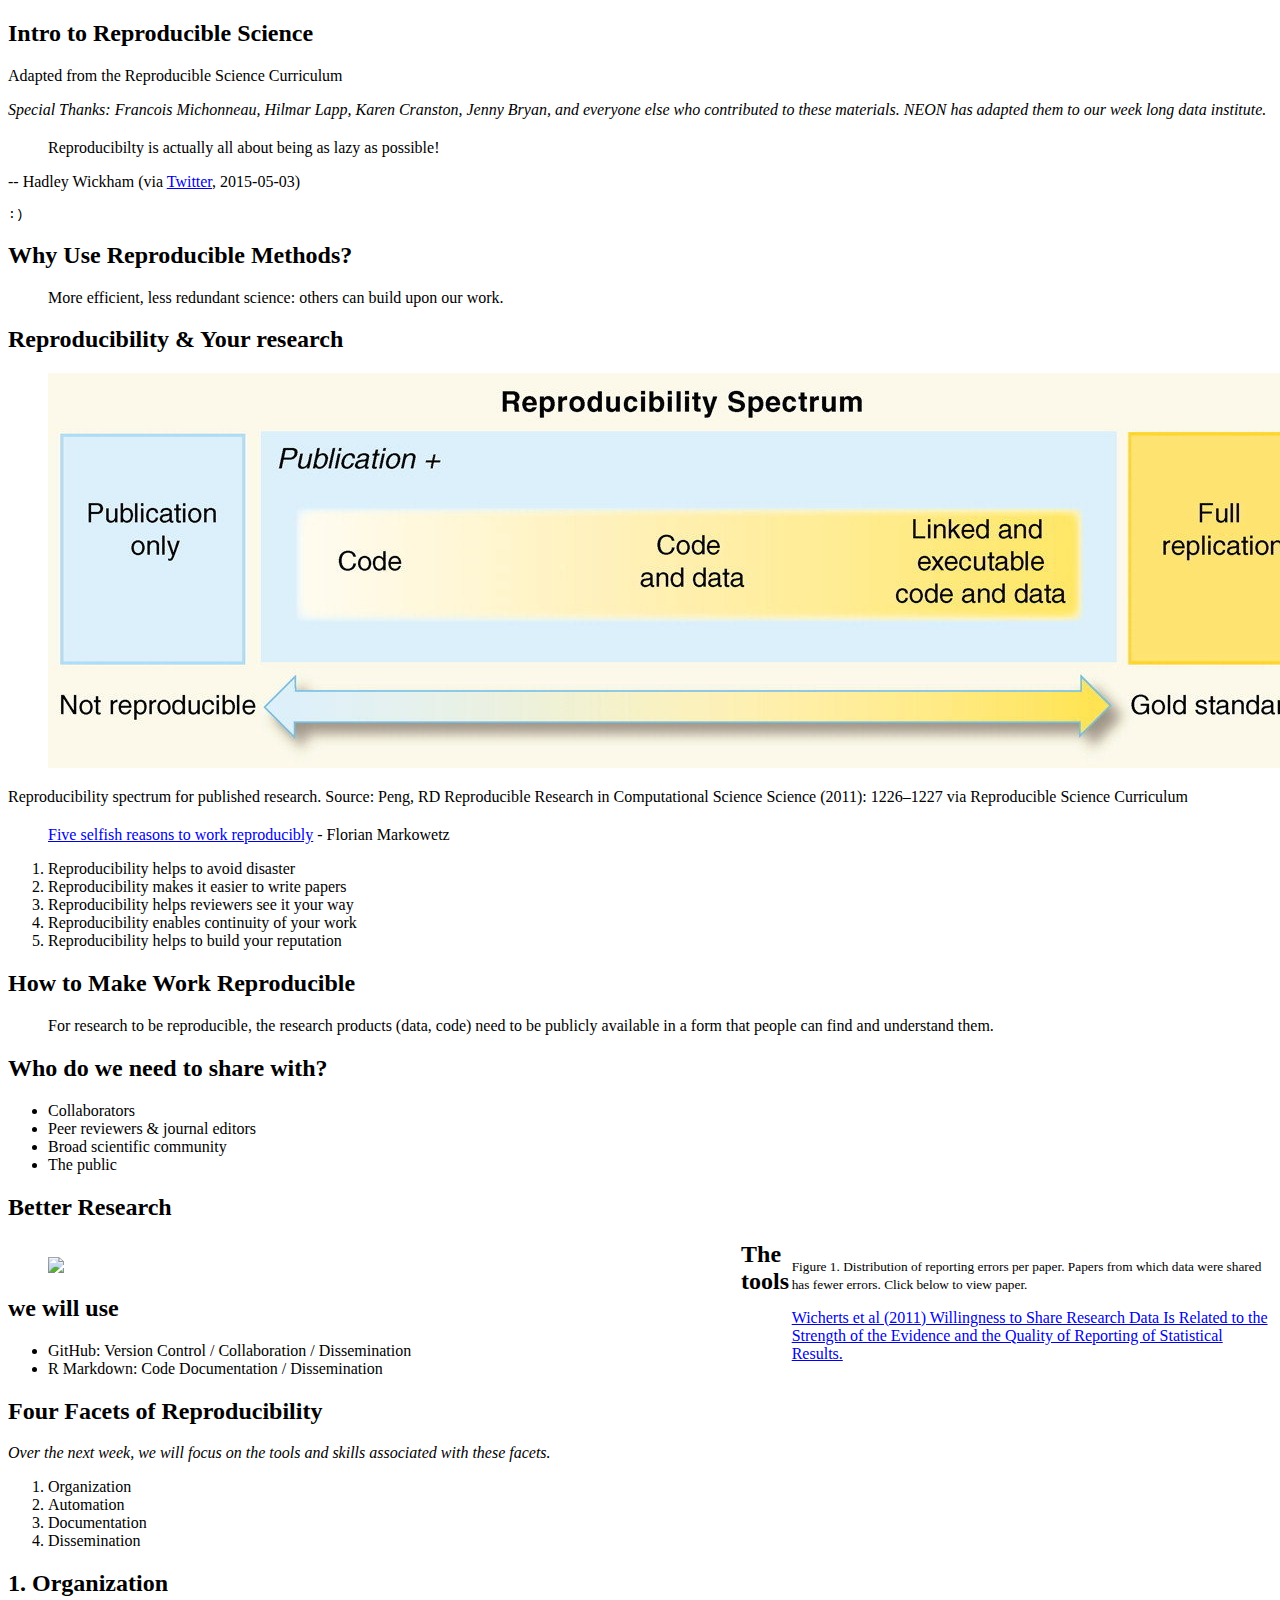
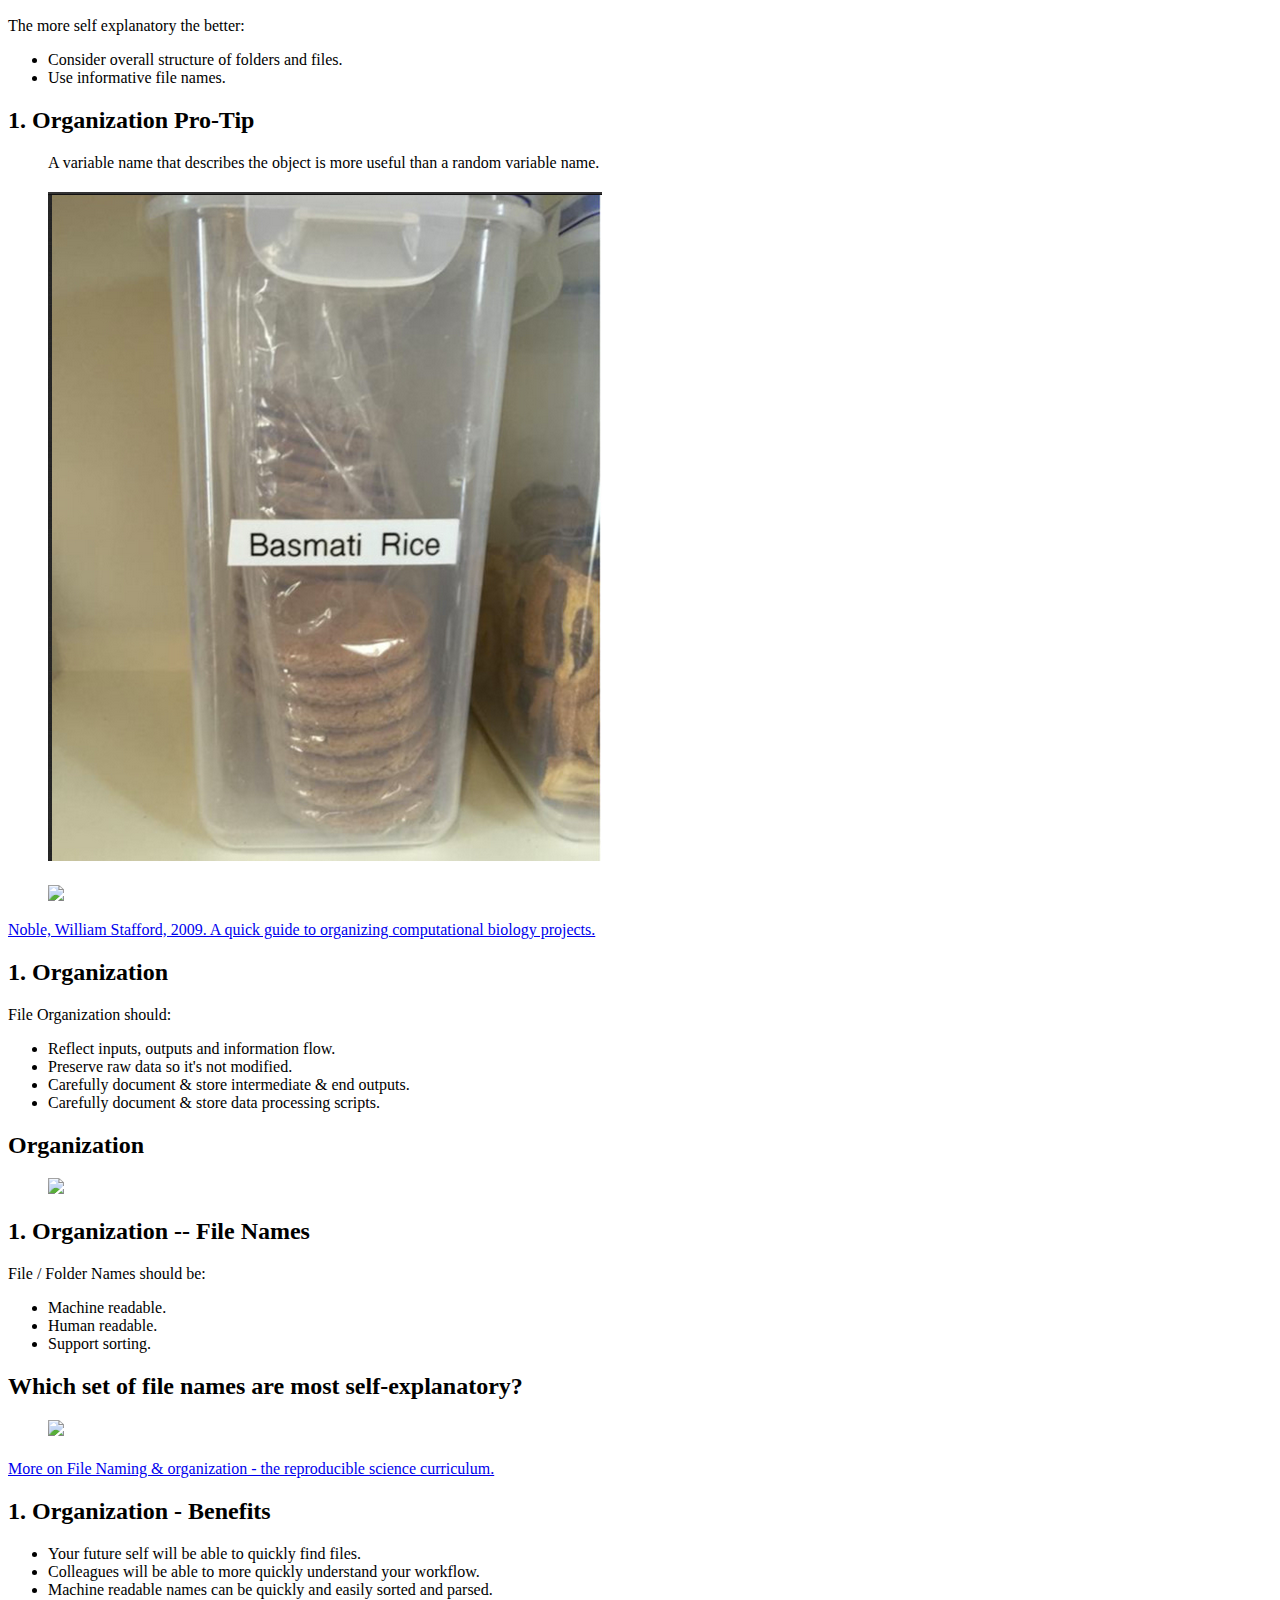
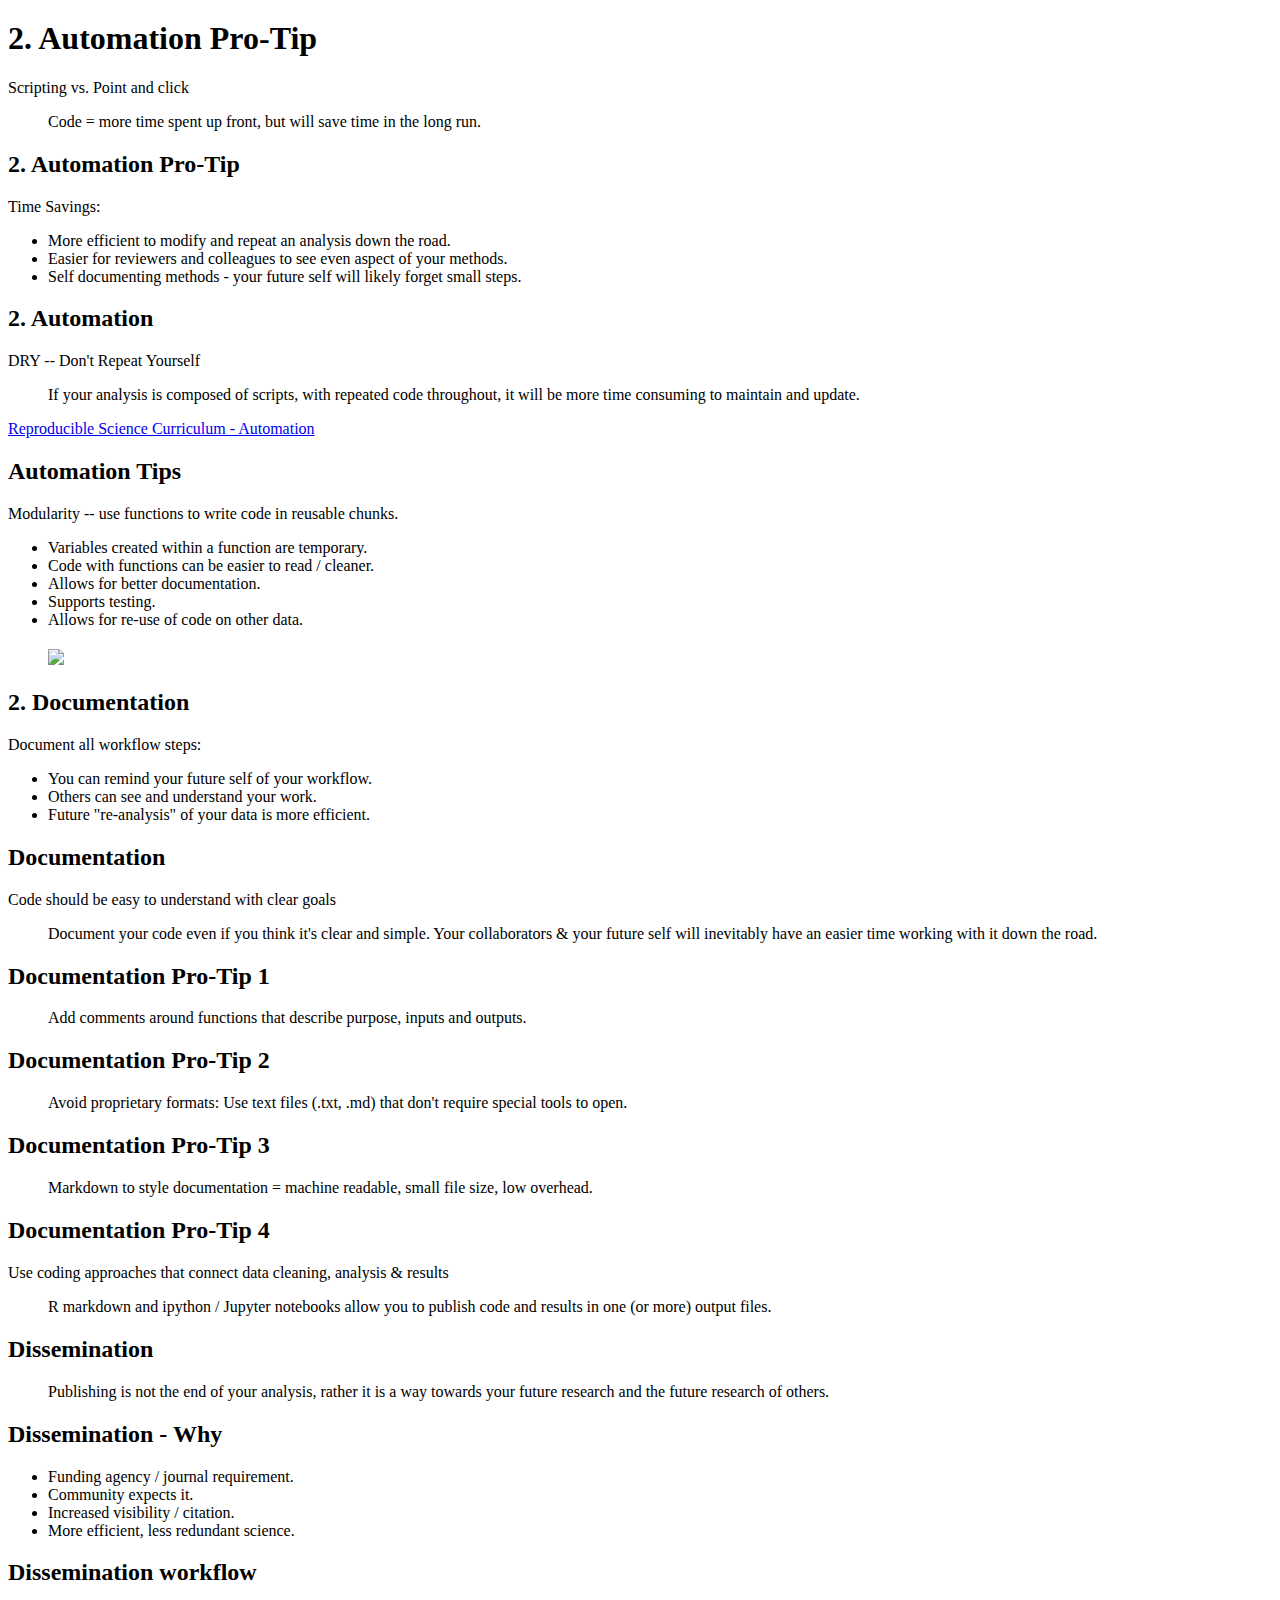
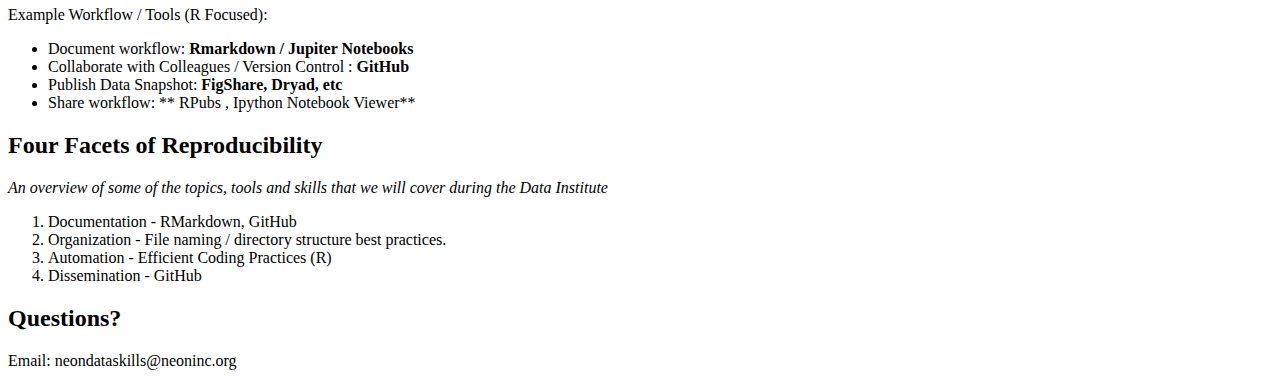
==== intro-reprod-science.html @ 299d5104 "Merge pull request #1 from NEON-WorkWithData/gh-pages" ====
<!DOCTYPE html>
<html>
<head>
  <meta charset="utf-8">
  <meta name="generator" content="pandoc">
  <title></title>
  <meta name="apple-mobile-web-app-capable" content="yes">
  <meta name="apple-mobile-web-app-status-bar-style" content="black-translucent">
  <meta name="viewport" content="width=device-width, initial-scale=1.0, maximum-scale=1.0, user-scalable=no, minimal-ui">
  <link rel="stylesheet" href="css/NEON-reveal.css">
  <link rel="stylesheet" href="reveal.js/css/reveal.css">
  <style type="text/css">code{white-space: pre;}</style>
  <link rel="stylesheet" href="reveal.js/css/theme/black.css" id="theme">
  <!-- Printing and PDF exports -->
  <script>
    var link = document.createElement( 'link' );
    link.rel = 'stylesheet';
    link.type = 'text/css';
    link.href = window.location.search.match( /print-pdf/gi ) ? 'reveal.js/css/print/pdf.css' : 'reveal.js/css/print/paper.css';
    document.getElementsByTagName( 'head' )[0].appendChild( link );
  </script>
  <!--[if lt IE 9]>
  <script src="reveal.js/lib/js/html5shiv.js"></script>
  <![endif]-->
</head>
<body>
  <div class="reveal">
    <div class="slides">


<section id="intro-to-reproducible-science" class="level2">
<h2>Intro to Reproducible Science</h2>
<p>Adapted from the Reproducible Science Curriculum</p>
<p><em>Special Thanks: Francois Michonneau, Hilmar Lapp, Karen Cranston, Jenny Bryan, and everyone else who contributed to these materials. NEON has adapted them to our week long data institute.</em></p>
</section>
<section id="section" class="level2">
<h2></h2>
<blockquote>
<p>Reproducibilty is actually all about being as lazy as possible!</p>
</blockquote>
<p>-- Hadley Wickham (via <a href="https://twitter.com/hadleywickham/status/598532170160873472">Twitter</a>, 2015-05-03)</p>
<section>
<aside class="notes">
<pre><code>:)</code></pre>
</aside>
</section>
</section>
<section id="why-use-reproducible-methods" class="level2">
<h2>Why Use Reproducible Methods?</h2>
<blockquote>
<p>More efficient, less redundant science: others can build upon our work.</p>
</blockquote>
</section>
<section id="reproducibility-your-research" class="level2">
<h2>Reproducibility &amp; Your research</h2>
<figure>
<img src="images/intro-rr/Good-better-best_RepSciCur_PengScience.jpg" />
</figure>
<p>Reproducibility spectrum for published research. Source: Peng, RD Reproducible Research in Computational Science Science (2011): 1226–1227 via Reproducible Science Curriculum</p>
</section>
<section id="section-1" class="level2">
<h2></h2>
<blockquote>
<p><a href="http://www.genomebiology.com/2015/16/1/274">Five selfish reasons to work reproducibly</a> - Florian Markowetz</p>
</blockquote>
<ol type="1">
<li>Reproducibility helps to avoid disaster</li>
<li>Reproducibility makes it easier to write papers</li>
<li>Reproducibility helps reviewers see it your way</li>
<li>Reproducibility enables continuity of your work</li>
<li>Reproducibility helps to build your reputation</li>
</ol>
</section>
<section id="how-to-make-work-reproducible" class="level2">
<h2>How to Make Work Reproducible</h2>
<blockquote>
<p>For research to be reproducible, the research products (data, code) need to be publicly available in a form that people can find and understand them.</p>
</blockquote>
</section>
<section id="who-do-we-need-to-share-with" class="level2">
<h2>Who do we need to share with?</h2>
<ul>
<li>Collaborators</li>
<li>Peer reviewers &amp; journal editors</li>
<li>Broad scientific community</li>
<li>The public</li>
</ul>
</section>
<section id="better-research" class="level2">
<h2>Better Research</h2>
<div class="column column1">
<figure>
<img src="http://journals.plos.org/plosone/article/figure/image?size=large&amp;id=info:doi/10.1371/journal.pone.0026828.g001" />
</figure>
</div>
<div class="column column2">
<p><small>Figure 1. Distribution of reporting errors per paper. Papers from which data were shared has fewer errors. Click below to view paper.</small></p>
<p><a href="http://dx.doi.org/10.1371/journal.pone.0026828" target="_blank">Wicherts et al (2011) Willingness to Share Research Data Is Related to the Strength of the Evidence and the Quality of Reporting of Statistical Results.</a></p>
</div>
</section>
<section id="the-tools-we-will-use" class="level2">
<h2>The tools we will use</h2>
<ul>
<li>GitHub: Version Control / Collaboration / Dissemination</li>
<li>R Markdown: Code Documentation / Dissemination</li>
</ul>
</section>
<section id="four-facets-of-reproducibility" class="level2">
<h2>Four Facets of Reproducibility</h2>
<p><em>Over the next week, we will focus on the tools and skills associated with these facets.</em></p>
<ol type="1">
<li>Organization</li>
<li>Automation</li>
<li>Documentation</li>
<li>Dissemination</li>
</ol>
</section>
<section id="organization" class="level2">
<h2>1. Organization</h2>
<p>The more self explanatory the better:</p>
<ul>
<li>Consider overall structure of folders and files.</li>
<li>Use informative file names.</li>
</ul>
</section>
<section id="organization-pro-tip" class="level2">
<h2>1. Organization Pro-Tip</h2>
<blockquote>
<p>A variable name that describes the object is more useful than a random variable name.</p>
</blockquote>
</section>
<section id="section-2" class="level2">
<h2></h2>
<figure>
<img src="images/intro-rr/basmati-rice.png" />
</figure>
</section>
<section id="section-3" class="level2">
<h2></h2>
<div style="width:85%">
<figure>
<img src="http://journals.plos.org/ploscompbiol/article/figure/image?size=large&amp;id=info:doi/10.1371/journal.pcbi.1000424.g001" />
</figure>
</div>
<p><a href="http://journals.plos.org/ploscompbiol/article?id=10.1371/journal.pcbi.1000424" target="_blank"> Noble, William Stafford, 2009. A quick guide to organizing computational biology projects. </a></p>
</section>
<section id="organization-1" class="level2">
<h2>1. Organization</h2>
<p>File Organization should:</p>
<ul>
<li>Reflect inputs, outputs and information flow.</li>
<li>Preserve raw data so it's not modified.</li>
<li>Carefully document &amp; store intermediate &amp; end outputs.</li>
<li>Carefully document &amp; store data processing scripts.</li>
</ul>
</section>
<section id="organization-2" class="level2">
<h2>Organization</h2>
<figure>
<img src="images/intro-rr/fileOrganization.png" />
</figure>
</section>
<section id="organization----file-names" class="level2">
<h2>1. Organization -- File Names</h2>
<p>File / Folder Names should be:</p>
<ul>
<li>Machine readable.</li>
<li>Human readable.</li>
<li>Support sorting.</li>
</ul>
</section>
<section id="which-set-of-file-names-are-most-self-explanatory" class="level2">
<h2>Which set of file names are most self-explanatory?</h2>
<figure>
<img src="images/intro-rr/human-readable-jenny.png" />
</figure>
</section>
<section id="section-4" class="level2">
<h2></h2>
<p><a href="http://reproducible-science-curriculum.github.io/2015-09-24-reproducible-science-duml/naming-slides/assets/player/KeynoteDHTMLPlayer.html" target="_blank">More on File Naming &amp; organization - the reproducible science curriculum.</a></p>
</section>
<section id="organization---benefits" class="level2">
<h2>1. Organization - Benefits</h2>
<ul>
<li>Your future self will be able to quickly find files.</li>
<li>Colleagues will be able to more quickly understand your workflow.</li>
<li>Machine readable names can be quickly and easily sorted and parsed.</li>
</ul>
</section>
<section id="automation-pro-tip" class="level1">
<h1>2. Automation Pro-Tip</h1>
<p>Scripting vs. Point and click</p>
<blockquote>
<p>Code = more time spent up front, but will save time in the long run.</p>
</blockquote>
<section id="automation-pro-tip-1" class="level2">
<h2>2. Automation Pro-Tip</h2>
<p>Time Savings:</p>
<ul>
<li>More efficient to modify and repeat an analysis down the road.</li>
<li>Easier for reviewers and colleagues to see even aspect of your methods.</li>
<li>Self documenting methods - your future self will likely forget small steps.</li>
</ul>
</section>
<section id="automation" class="level2">
<h2>2. Automation</h2>
<p>DRY -- Don't Repeat Yourself</p>
<blockquote>
<p>If your analysis is composed of scripts, with repeated code throughout, it will be more time consuming to maintain and update.</p>
</blockquote>
<p><a href="http://reproducible-science-curriculum.github.io/2015-09-24-reproducible-science-duml/slides/01-automation-slides.html#9" target="_blank">Reproducible Science Curriculum - Automation</a></p>
</section>
<section id="automation-tips" class="level2">
<h2>Automation Tips</h2>
<p>Modularity -- use functions to write code in reusable chunks.</p>
<ul>
<li>Variables created within a function are temporary.</li>
<li>Code with functions can be easier to read / cleaner.</li>
<li>Allows for better documentation.</li>
<li>Supports testing.</li>
<li>Allows for re-use of code on other data.</li>
</ul>
</section>
<section id="section-5" class="level2">
<h2></h2>
<figure>
<img src="images/intro-rr/index.jpg" />
</figure>
</section>
<section id="documentation" class="level2">
<h2>2. Documentation</h2>
<p>Document all workflow steps:</p>
<ul>
<li>You can remind your future self of your workflow.</li>
<li>Others can see and understand your work.</li>
<li>Future &quot;re-analysis&quot; of your data is more efficient.</li>
</ul>
</section>
<section id="documentation-1" class="level2">
<h2>Documentation</h2>
<p>Code should be easy to understand with clear goals</p>
<blockquote>
<p>Document your code even if you think it's clear and simple. Your collaborators &amp; your future self will inevitably have an easier time working with it down the road.</p>
</blockquote>
</section>
<section id="documentation-pro-tip-1" class="level2">
<h2>Documentation Pro-Tip 1</h2>
<blockquote>
<p>Add comments around functions that describe purpose, inputs and outputs.</p>
</blockquote>
</section>
<section id="documentation-pro-tip-2" class="level2">
<h2>Documentation Pro-Tip 2</h2>
<blockquote>
<p>Avoid proprietary formats: Use text files (.txt, .md) that don't require special tools to open.</p>
</blockquote>
</section>
<section id="documentation-pro-tip-3" class="level2">
<h2>Documentation Pro-Tip 3</h2>
<blockquote>
<p>Markdown to style documentation = machine readable, small file size, low overhead.</p>
</blockquote>
</section>
<section id="documentation-pro-tip-4" class="level2">
<h2>Documentation Pro-Tip 4</h2>
<p>Use coding approaches that connect data cleaning, analysis &amp; results</p>
<blockquote>
<p>R markdown and ipython / Jupyter notebooks allow you to publish code and results in one (or more) output files.</p>
</blockquote>
</section>
<section id="dissemination" class="level2">
<h2>Dissemination</h2>
<blockquote>
<p>Publishing is not the end of your analysis, rather it is a way towards your future research and the future research of others.</p>
</blockquote>
</section>
<section id="dissemination---why" class="level2">
<h2>Dissemination - Why</h2>
<ul>
<li>Funding agency / journal requirement.</li>
<li>Community expects it.</li>
<li>Increased visibility / citation.</li>
<li>More efficient, less redundant science.</li>
</ul>
</section>
<section id="dissemination-workflow" class="level2">
<h2>Dissemination workflow</h2>
<p>Example Workflow / Tools (R Focused):</p>
<ul>
<li>Document workflow: <strong>Rmarkdown / Jupiter Notebooks</strong></li>
<li>Collaborate with Colleagues / Version Control : <strong>GitHub</strong></li>
<li>Publish Data Snapshot: <strong>FigShare, Dryad, etc</strong></li>
<li>Share workflow: ** RPubs , Ipython Notebook Viewer**</li>
</ul>
</section>
<section id="four-facets-of-reproducibility-1" class="level2">
<h2>Four Facets of Reproducibility</h2>
<p><em>An overview of some of the topics, tools and skills that we will cover during the Data Institute</em></p>
<ol type="1">
<li>Documentation - RMarkdown, GitHub</li>
<li>Organization - File naming / directory structure best practices.</li>
<li>Automation - Efficient Coding Practices (R)</li>
<li>Dissemination - GitHub</li>
</ol>
</section>
<section id="questions" class="level2">
<h2>Questions?</h2>
<p>Email: neondataskills@neoninc.org</p>
</section>
</section>
    </div>
  </div>

  <script src="reveal.js/lib/js/head.min.js"></script>
  <script src="reveal.js/js/reveal.js"></script>

  <script>

      // Full list of configuration options available at:
      // https://github.com/hakimel/reveal.js#configuration
      Reveal.initialize({

		slideNumber: true,
        // Optional reveal.js plugins
        dependencies: [
          { src: 'reveal.js/lib/js/classList.js', condition: function() { return !document.body.classList; } },
          { src: 'reveal.js/plugin/zoom-js/zoom.js', async: true },
          { src: 'reveal.js/plugin/notes/notes.js', async: true }
        ]
      });
    </script>
    </body>
</html>
---- css/NEON-reveal.css ----
/* adjust the logo on the landing page */

.column {
  text-align: left;
}
.column.column1 {
    float: left;
    width: 58%;
}

.column.column2 {
    float: right;
    width: 38%;
}
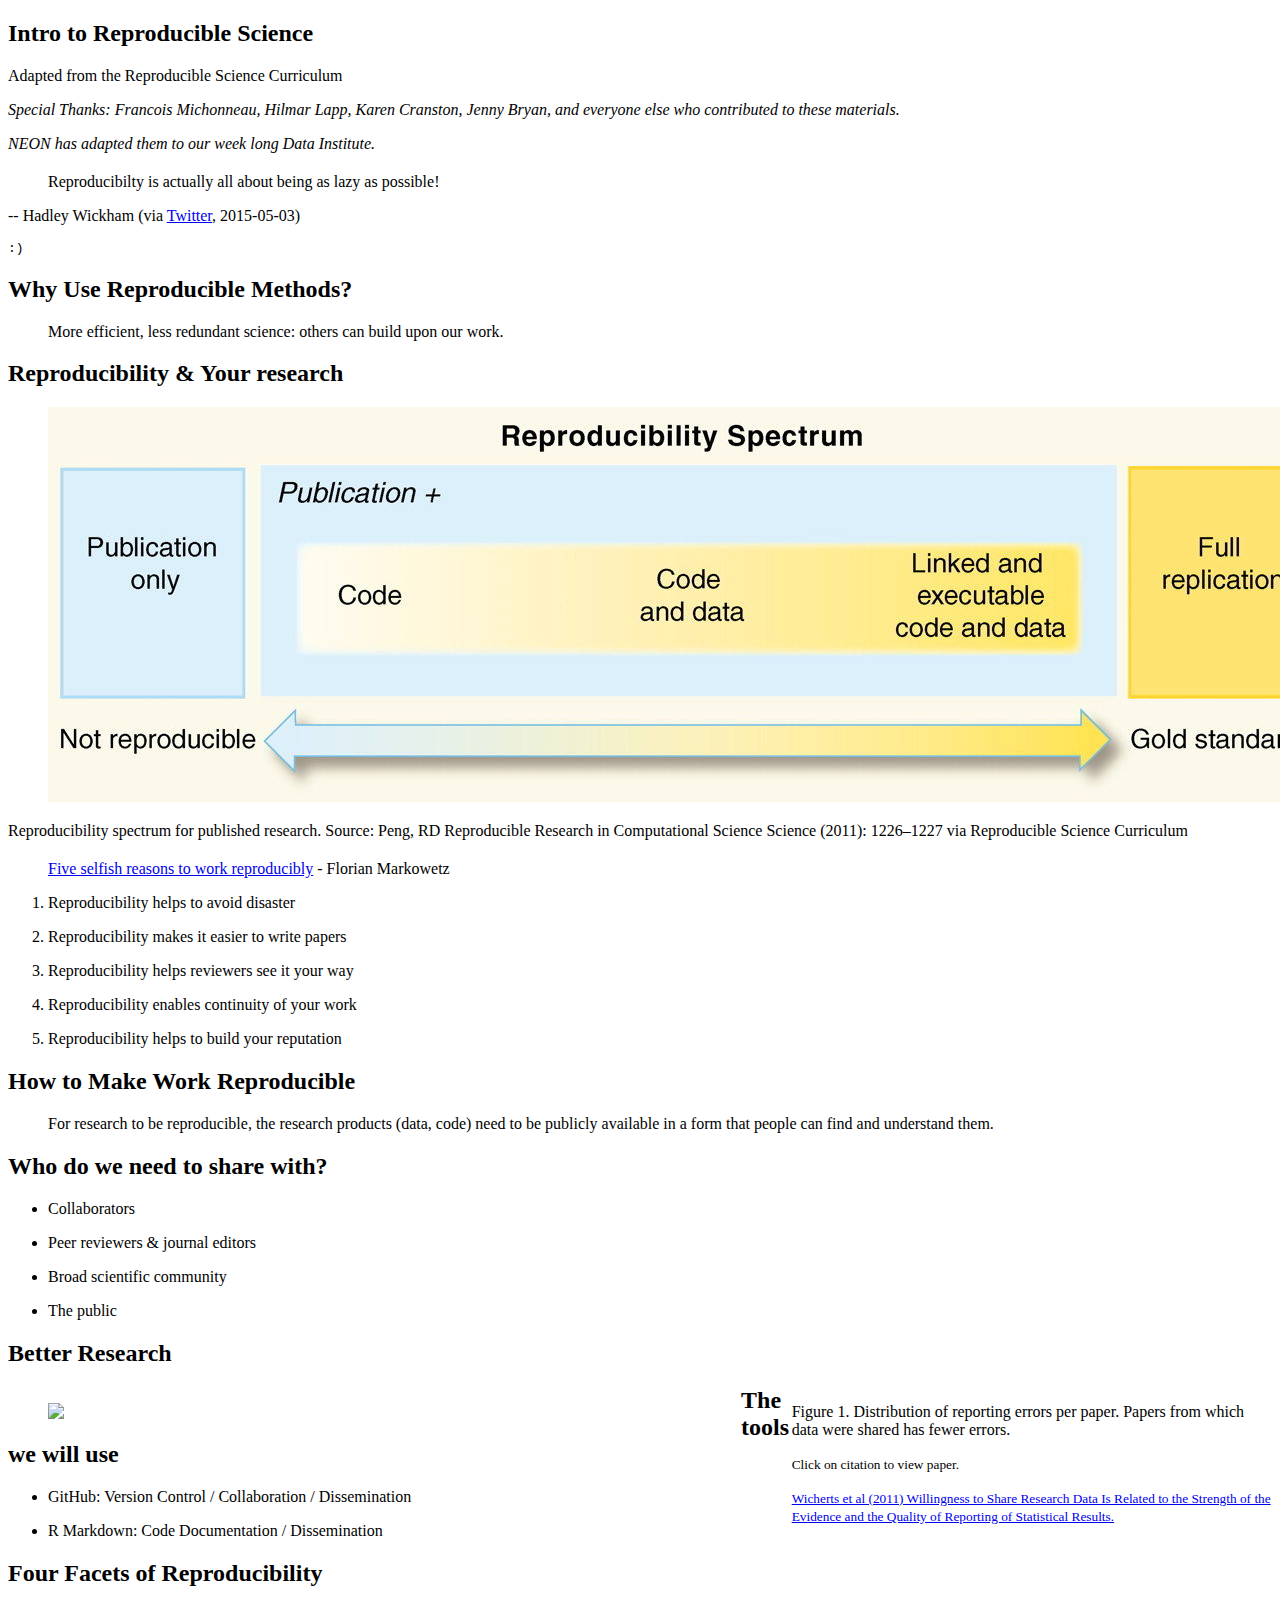
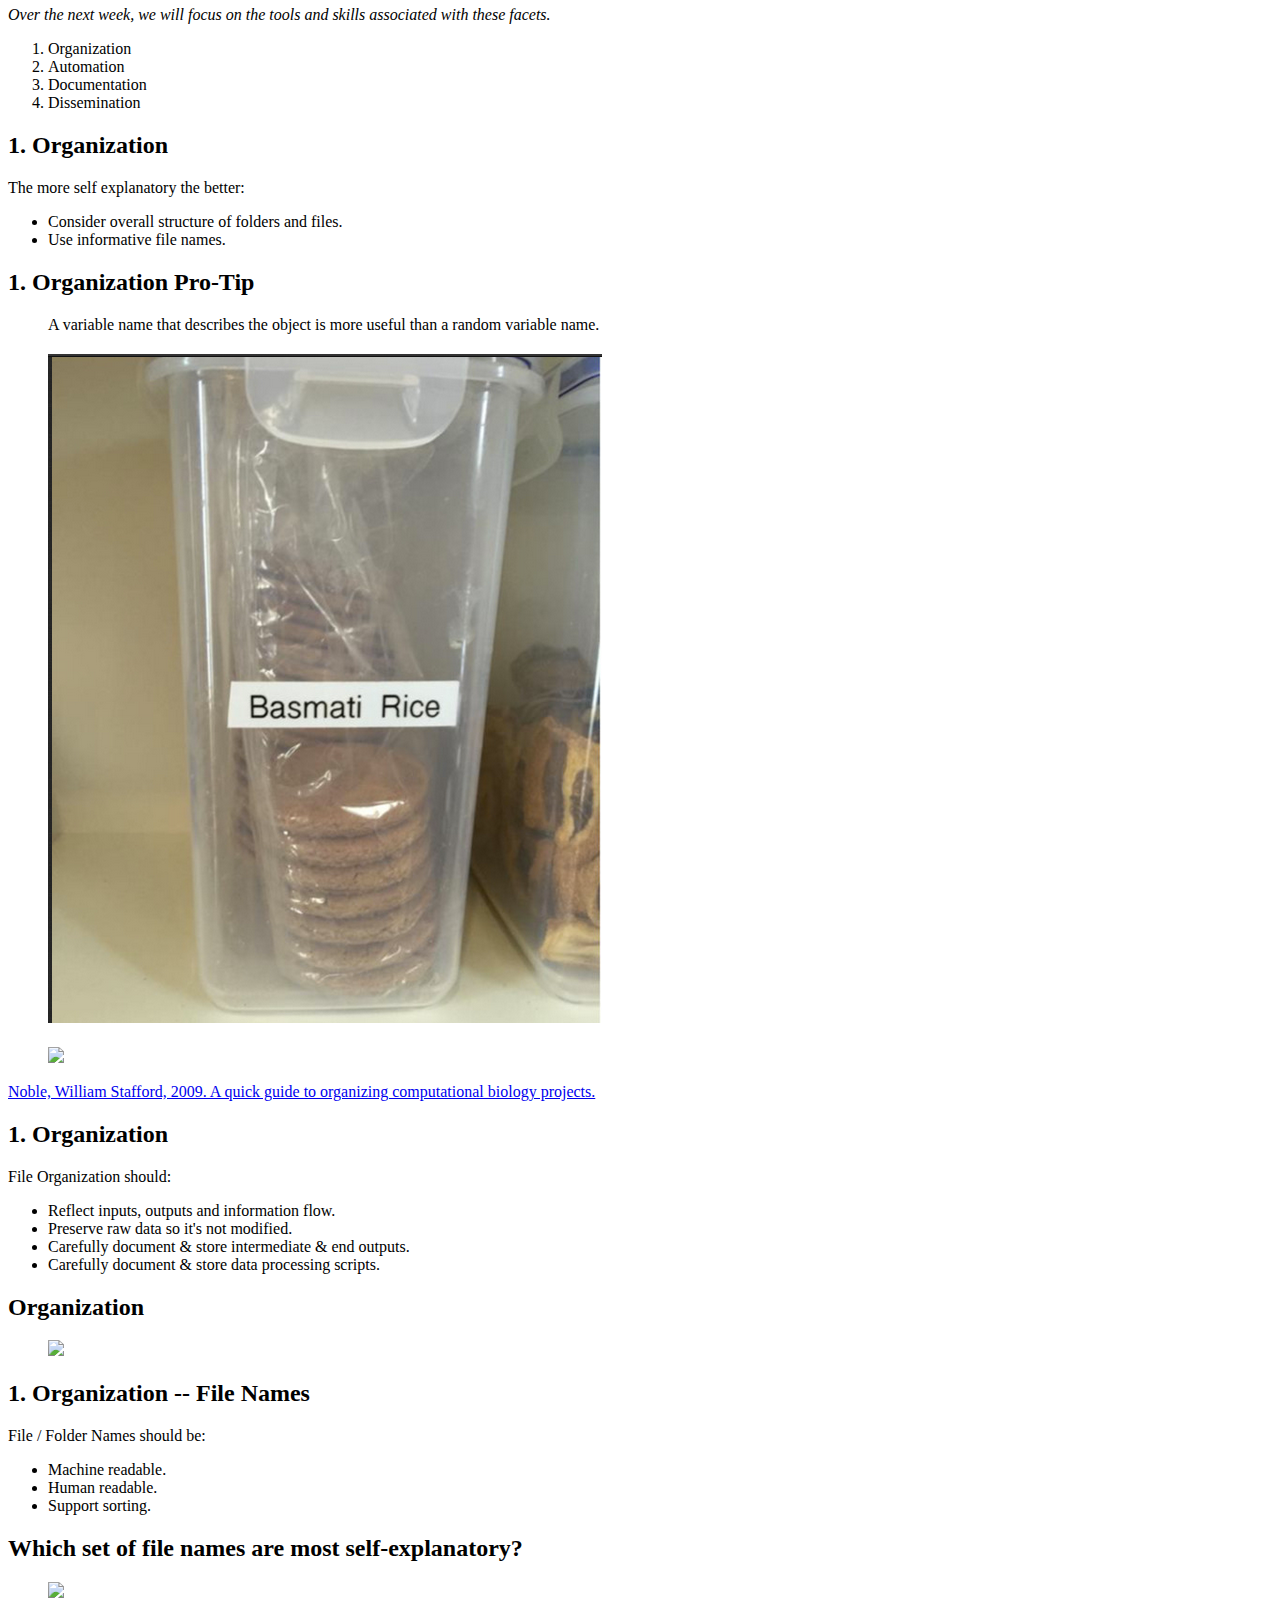
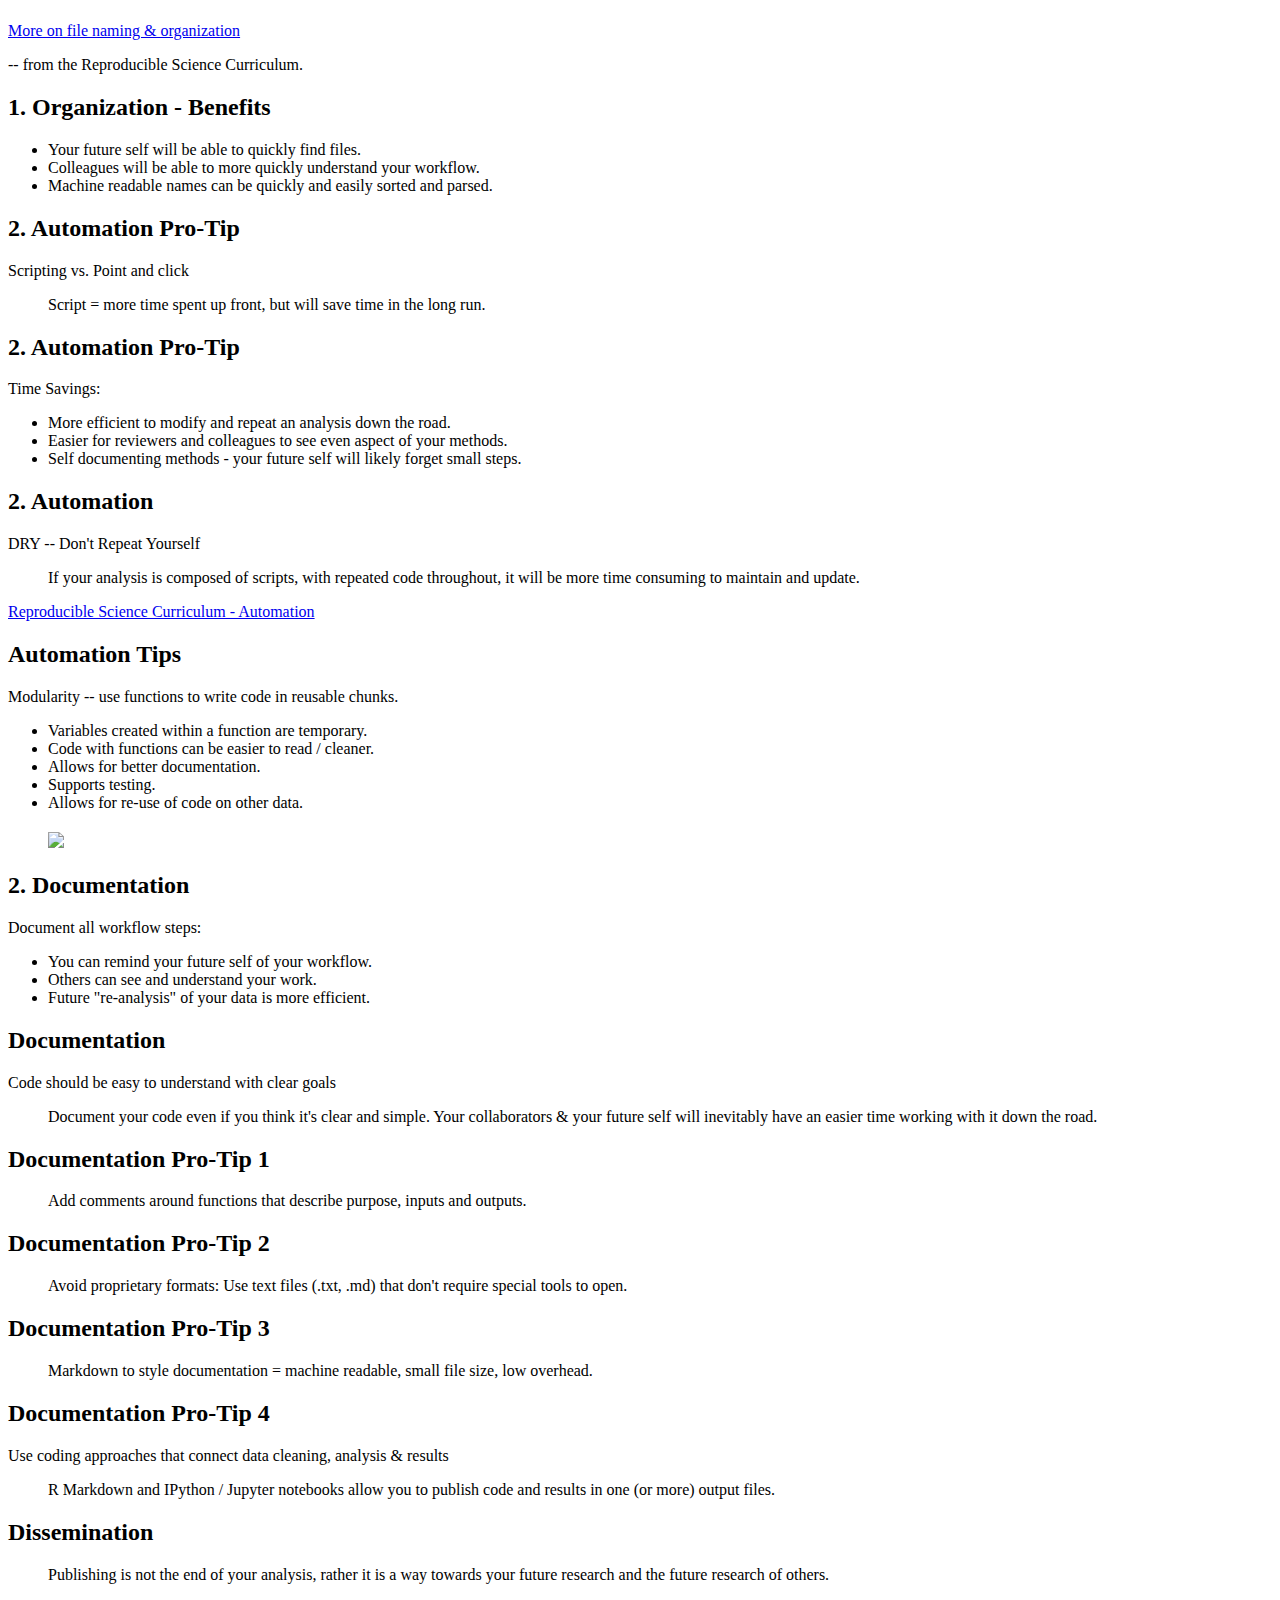
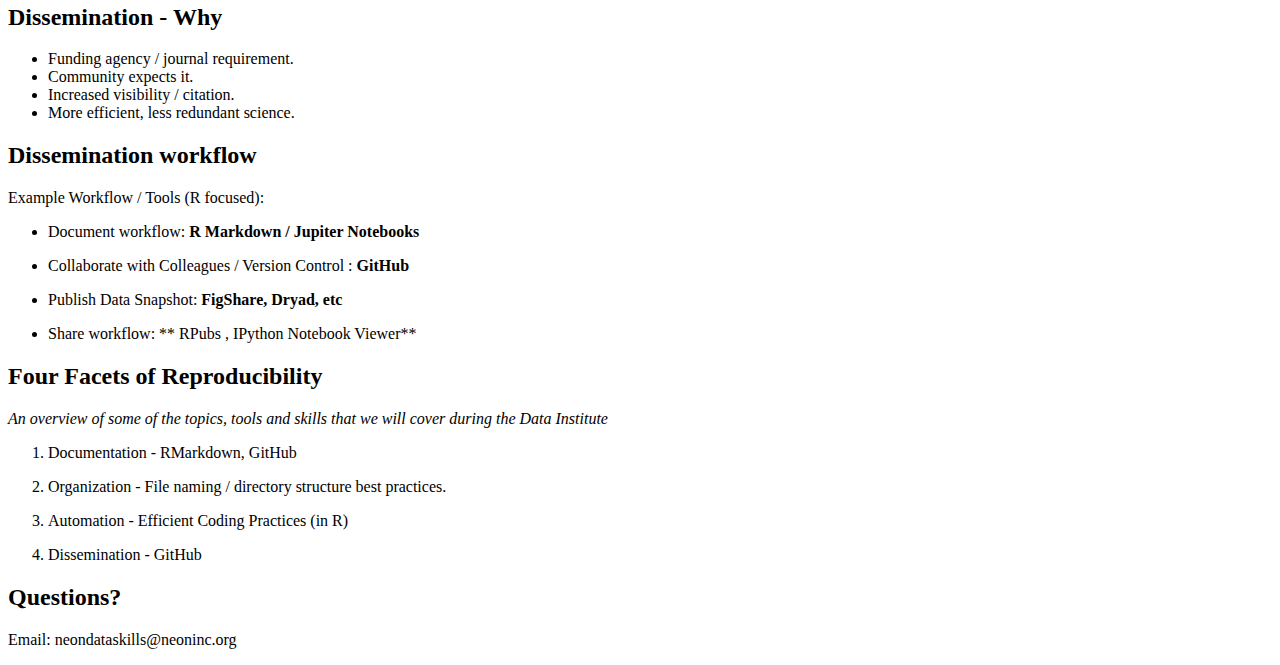
==== commit deb42926: "Merge pull request #7 from mjones01/gh-pages" ====
--- a/intro-reprod-science.html
+++ b/intro-reprod-science.html
@@ -31,7 +31,8 @@
 <section id="intro-to-reproducible-science" class="level2">
 <h2>Intro to Reproducible Science</h2>
 <p>Adapted from the Reproducible Science Curriculum</p>
-<p><em>Special Thanks: Francois Michonneau, Hilmar Lapp, Karen Cranston, Jenny Bryan, and everyone else who contributed to these materials. NEON has adapted them to our week long data institute.</em></p>
+<p><em>Special Thanks: Francois Michonneau, Hilmar Lapp, Karen Cranston, Jenny Bryan, and everyone else who contributed to these materials.</em></p>
+<p><em>NEON has adapted them to our week long Data Institute.</em></p>
 </section>
 <section id="section" class="level2">
 <h2></h2>
@@ -64,11 +65,11 @@
 <p><a href="http://www.genomebiology.com/2015/16/1/274">Five selfish reasons to work reproducibly</a> - Florian Markowetz</p>
 </blockquote>
 <ol type="1">
-<li>Reproducibility helps to avoid disaster</li>
-<li>Reproducibility makes it easier to write papers</li>
-<li>Reproducibility helps reviewers see it your way</li>
-<li>Reproducibility enables continuity of your work</li>
-<li>Reproducibility helps to build your reputation</li>
+<li><p>Reproducibility helps to avoid disaster</p></li>
+<li><p>Reproducibility makes it easier to write papers</p></li>
+<li><p>Reproducibility helps reviewers see it your way</p></li>
+<li><p>Reproducibility enables continuity of your work</p></li>
+<li><p>Reproducibility helps to build your reputation</p></li>
 </ol>
 </section>
 <section id="how-to-make-work-reproducible" class="level2">
@@ -80,10 +81,10 @@
 <section id="who-do-we-need-to-share-with" class="level2">
 <h2>Who do we need to share with?</h2>
 <ul>
-<li>Collaborators</li>
-<li>Peer reviewers &amp; journal editors</li>
-<li>Broad scientific community</li>
-<li>The public</li>
+<li><p>Collaborators</p></li>
+<li><p>Peer reviewers &amp; journal editors</p></li>
+<li><p>Broad scientific community</p></li>
+<li><p>The public</p></li>
 </ul>
 </section>
 <section id="better-research" class="level2">
@@ -94,15 +95,16 @@
 </figure>
 </div>
 <div class="column column2">
-<p><small>Figure 1. Distribution of reporting errors per paper. Papers from which data were shared has fewer errors. Click below to view paper.</small></p>
-<p><a href="http://dx.doi.org/10.1371/journal.pone.0026828" target="_blank">Wicherts et al (2011) Willingness to Share Research Data Is Related to the Strength of the Evidence and the Quality of Reporting of Statistical Results.</a></p>
+<p>Figure 1. Distribution of reporting errors per paper. Papers from which data were shared has fewer errors.</p>
+<p><small>Click on citation to view paper.</small></p>
+<p><small><a href="http://dx.doi.org/10.1371/journal.pone.0026828" target="_blank">Wicherts et al (2011) Willingness to Share Research Data Is Related to the Strength of the Evidence and the Quality of Reporting of Statistical Results.</a></small></p>
 </div>
 </section>
 <section id="the-tools-we-will-use" class="level2">
 <h2>The tools we will use</h2>
 <ul>
-<li>GitHub: Version Control / Collaboration / Dissemination</li>
-<li>R Markdown: Code Documentation / Dissemination</li>
+<li><p>GitHub: Version Control / Collaboration / Dissemination</p></li>
+<li><p>R Markdown: Code Documentation / Dissemination</p></li>
 </ul>
 </section>
 <section id="four-facets-of-reproducibility" class="level2">
@@ -177,7 +179,8 @@
 </section>
 <section id="section-4" class="level2">
 <h2></h2>
-<p><a href="http://reproducible-science-curriculum.github.io/2015-09-24-reproducible-science-duml/naming-slides/assets/player/KeynoteDHTMLPlayer.html" target="_blank">More on File Naming &amp; organization - the reproducible science curriculum.</a></p>
+<p><a href="http://reproducible-science-curriculum.github.io/2015-09-24-reproducible-science-duml/naming-slides/assets/player/KeynoteDHTMLPlayer.html" target="_blank">More on file naming &amp; organization</a></p>
+<p>-- from the Reproducible Science Curriculum.</p>
 </section>
 <section id="organization---benefits" class="level2">
 <h2>1. Organization - Benefits</h2>
@@ -187,12 +190,13 @@
 <li>Machine readable names can be quickly and easily sorted and parsed.</li>
 </ul>
 </section>
-<section id="automation-pro-tip" class="level1">
-<h1>2. Automation Pro-Tip</h1>
+<section id="automation-pro-tip" class="level2">
+<h2>2. Automation Pro-Tip</h2>
 <p>Scripting vs. Point and click</p>
 <blockquote>
-<p>Code = more time spent up front, but will save time in the long run.</p>
-</blockquote>
+<p>Script = more time spent up front, but will save time in the long run.</p>
+</blockquote>
+</section>
 <section id="automation-pro-tip-1" class="level2">
 <h2>2. Automation Pro-Tip</h2>
 <p>Time Savings:</p>
@@ -265,7 +269,7 @@
 <h2>Documentation Pro-Tip 4</h2>
 <p>Use coding approaches that connect data cleaning, analysis &amp; results</p>
 <blockquote>
-<p>R markdown and ipython / Jupyter notebooks allow you to publish code and results in one (or more) output files.</p>
+<p>R Markdown and IPython / Jupyter notebooks allow you to publish code and results in one (or more) output files.</p>
 </blockquote>
 </section>
 <section id="dissemination" class="level2">
@@ -285,28 +289,27 @@
 </section>
 <section id="dissemination-workflow" class="level2">
 <h2>Dissemination workflow</h2>
-<p>Example Workflow / Tools (R Focused):</p>
-<ul>
-<li>Document workflow: <strong>Rmarkdown / Jupiter Notebooks</strong></li>
-<li>Collaborate with Colleagues / Version Control : <strong>GitHub</strong></li>
-<li>Publish Data Snapshot: <strong>FigShare, Dryad, etc</strong></li>
-<li>Share workflow: ** RPubs , Ipython Notebook Viewer**</li>
+<p>Example Workflow / Tools (R focused):</p>
+<ul>
+<li><p>Document workflow: <strong>R Markdown / Jupiter Notebooks</strong></p></li>
+<li><p>Collaborate with Colleagues / Version Control : <strong>GitHub</strong></p></li>
+<li><p>Publish Data Snapshot: <strong>FigShare, Dryad, etc</strong></p></li>
+<li><p>Share workflow: ** RPubs , IPython Notebook Viewer**</p></li>
 </ul>
 </section>
 <section id="four-facets-of-reproducibility-1" class="level2">
 <h2>Four Facets of Reproducibility</h2>
 <p><em>An overview of some of the topics, tools and skills that we will cover during the Data Institute</em></p>
 <ol type="1">
-<li>Documentation - RMarkdown, GitHub</li>
-<li>Organization - File naming / directory structure best practices.</li>
-<li>Automation - Efficient Coding Practices (R)</li>
-<li>Dissemination - GitHub</li>
+<li><p>Documentation - RMarkdown, GitHub</p></li>
+<li><p>Organization - File naming / directory structure best practices.</p></li>
+<li><p>Automation - Efficient Coding Practices (in R)</p></li>
+<li><p>Dissemination - GitHub</p></li>
 </ol>
 </section>
 <section id="questions" class="level2">
 <h2>Questions?</h2>
 <p>Email: neondataskills@neoninc.org</p>
-</section>
 </section>
     </div>
   </div>
